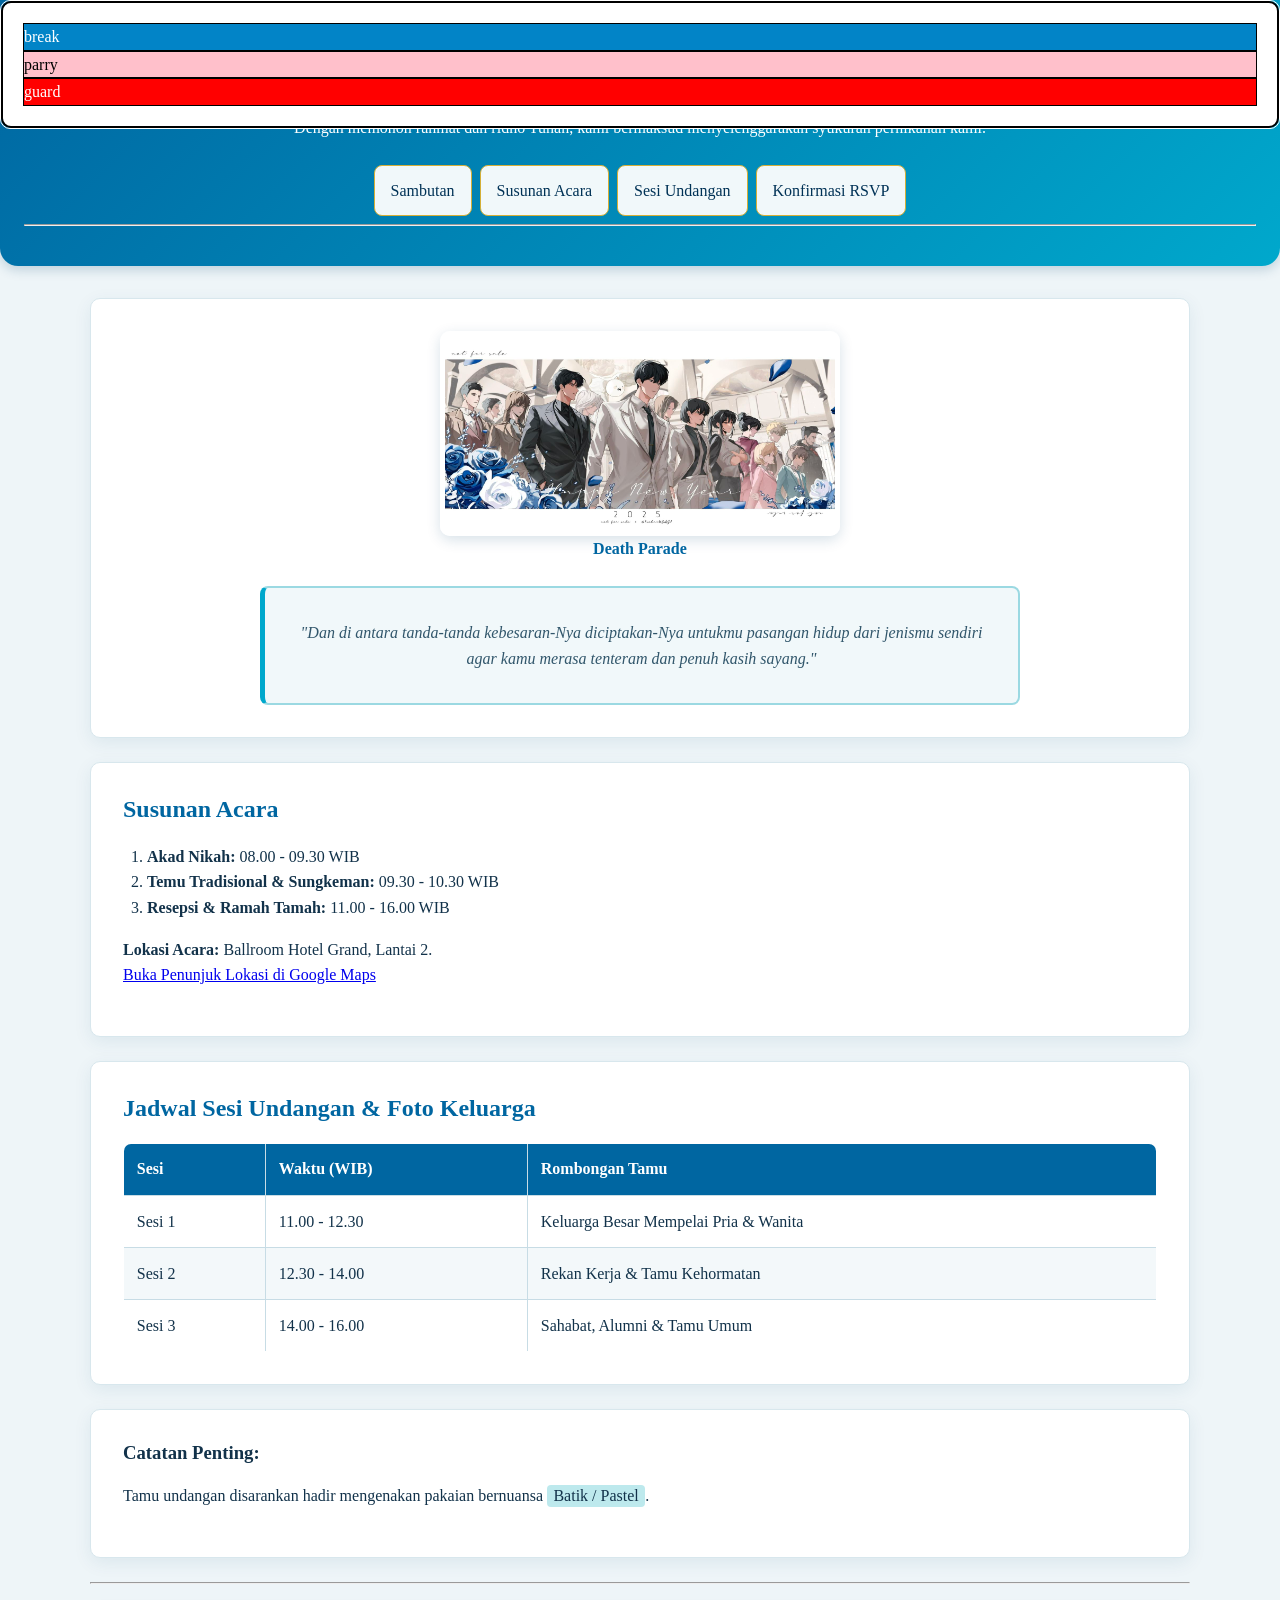
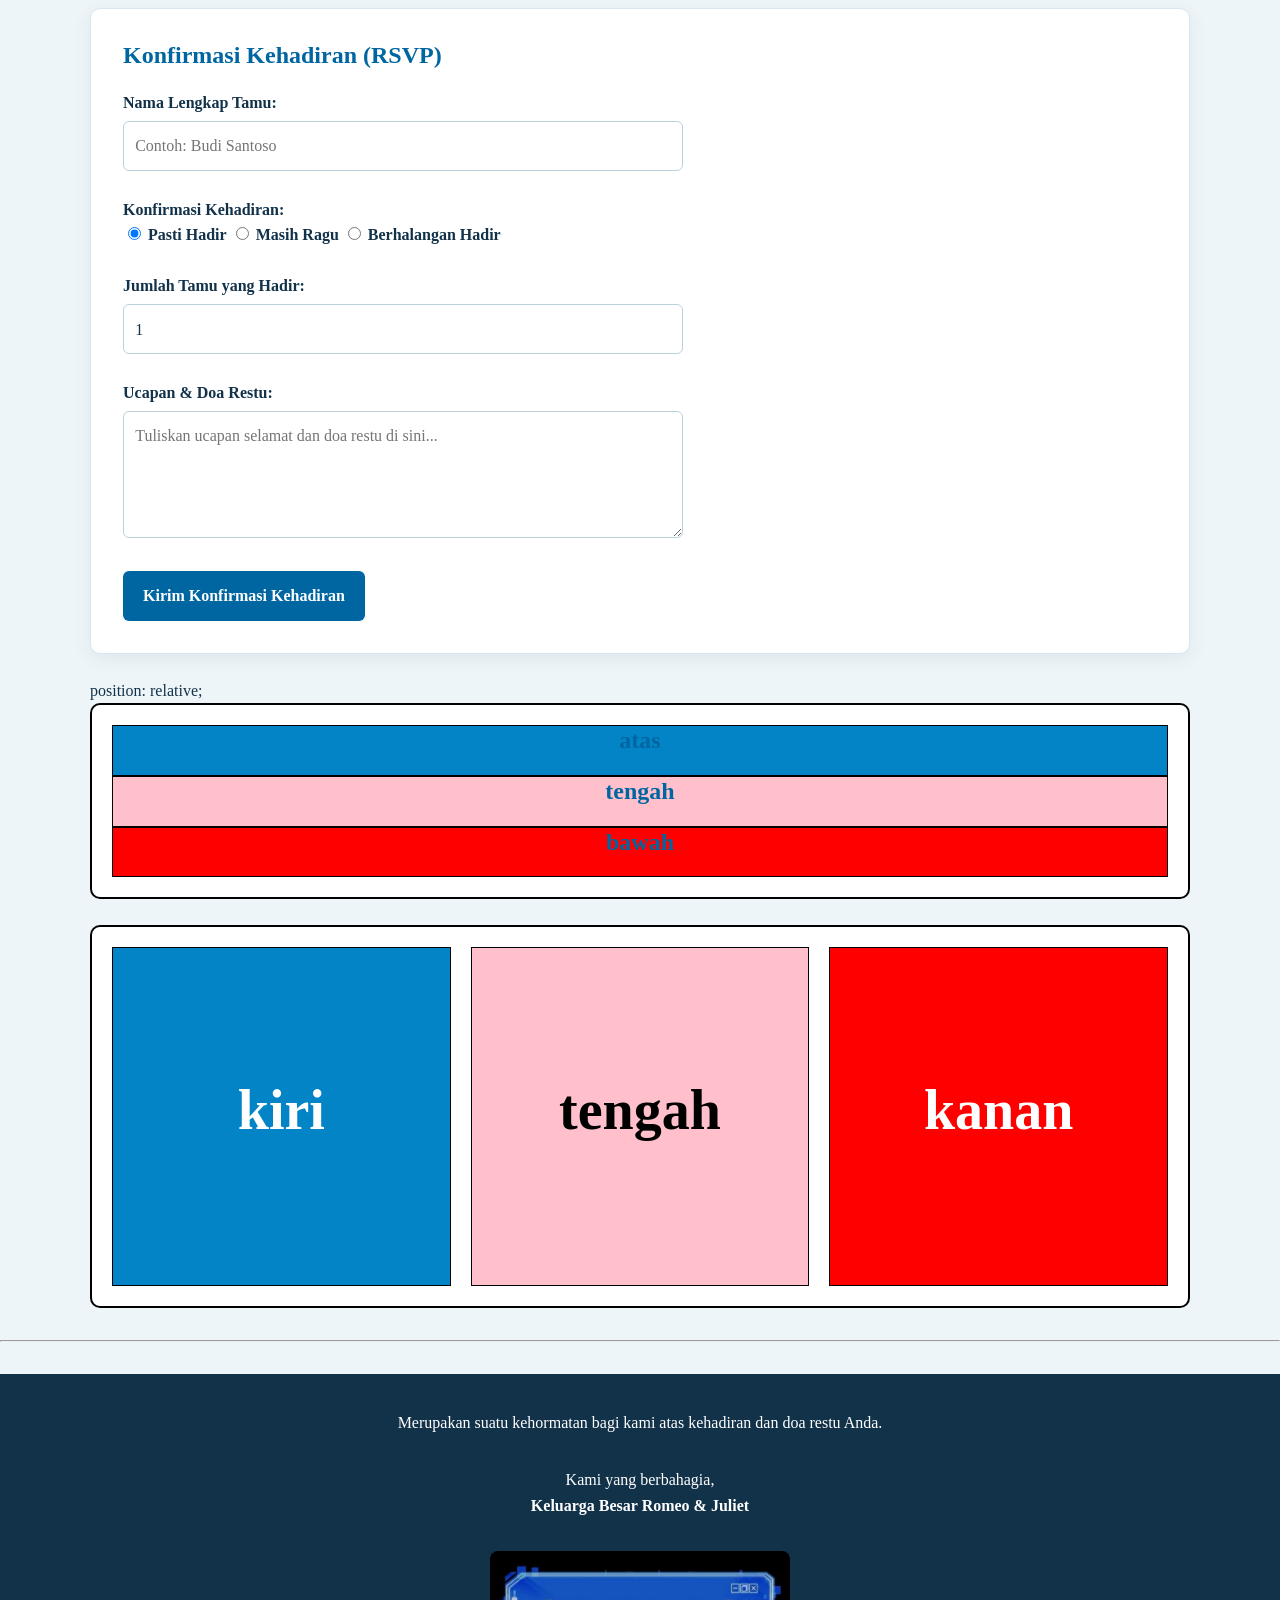
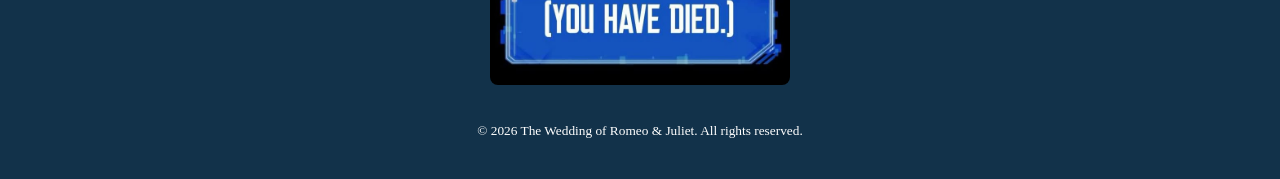
==== Romeo/praktikum/tes.html @ f0bc70b3 "update folder Romeo" ====
<!doctype html>
<html lang="id">
  <head>
    <meta charset="UTF-8" />
    <meta name="viewport" content="width=device-width, initial-scale=1.0" />
    <title>Undangan Pernikahan - Romeo &amp; Juliet</title>
    <link rel="stylesheet" href="asset/style/styles.css" />
  </head>
  
  <body>
    <header class="header-undangan">
      <h1>The Wedding of Romeo &amp; Juliet</h1>
      <p>
        Dengan memohon rahmat dan ridho Tuhan, kami bermaksud menyelenggarakan
        syukuran pernikahan kami.
      </p>
      <nav>
        <ul>
          <li><a href="#sambutan">Sambutan</a></li>
          <li><a href="#acara">Susunan Acara</a></li>
          <li><a href="#jadwal">Sesi Undangan</a></li>
          <li><a href="#rsvp">Konfirmasi RSVP</a></li>
        </ul>
      </nav>
      <hr />
    </header>

    <main>
      <section id="sambutan">
        <figure>
          <img
            src="asset/image/wedd orv.jpg" style="display: block; margin: 0 auto;"
            alt="Foto Mempelai Berdua"
            width="400"
          />
          <figcaption>Death Parade</figcaption>
        </figure>

        <blockquote>
          <p>
            <em
              >"Dan di antara tanda-tanda kebesaran-Nya diciptakan-Nya untukmu
              pasangan hidup dari jenismu sendiri agar kamu merasa tenteram dan
              penuh kasih sayang."</em
            >
          </p>
        </blockquote>
      </section>

      <section id="acara">
        <h2>Susunan Acara</h2>
        <ol type="1">
          <li><strong>Akad Nikah:</strong> 08.00 - 09.30 WIB</li>
          <li>
            <strong>Temu Tradisional &amp; Sungkeman:</strong> 09.30 - 10.30 WIB
          </li>
          <li><strong>Resepsi &amp; Ramah Tamah:</strong> 11.00 - 16.00 WIB</li>
        </ol>

        <p>
          <strong>Lokasi Acara:</strong> Ballroom Hotel Grand, Lantai 2.<br />
          <a href="https://maps.google.com" target="_blank"
            >Buka Penunjuk Lokasi di Google Maps</a
          >
        </p>
      </section>

      <section id="jadwal">
        <h2>Jadwal Sesi Undangan &amp; Foto Keluarga</h2>
        <table border="1">
          <thead>
            <tr>
              <th>Sesi</th>
              <th>Waktu (WIB)</th>
              <th>Rombongan Tamu</th>
            </tr>
          </thead>
          <tbody>
            <tr>
              <td>Sesi 1</td>
              <td>11.00 - 12.30</td>
              <td>Keluarga Besar Mempelai Pria &amp; Wanita</td>
            </tr>
            <tr>
              <td>Sesi 2</td>
              <td>12.30 - 14.00</td>
              <td>Rekan Kerja &amp; Tamu Kehormatan</td>
            </tr>
            <tr>
              <td>Sesi 3</td>
              <td>14.00 - 16.00</td>
              <td>Sahabat, Alumni &amp; Tamu Umum</td>
            </tr>
          </tbody>
        </table>
      </section>

      <aside id="info-dresscode">
        <h3>Catatan Penting:</h3>
        <p>
          Tamu undangan disarankan hadir mengenakan pakaian bernuansa
          <mark>Batik / Pastel</mark>.
        </p>
      </aside>

      <hr />

      <section id="rsvp">
        <h2>Konfirmasi Kehadiran (RSVP)</h2>
        <form action="/kirim-konfirmasi" method="POST">
          <div>
            <label for="namaTamu">Nama Lengkap Tamu:</label><br />
            <input
              type="text"
              id="namaTamu"
              name="nama_tamu"
              placeholder="Contoh: Budi Santoso"
              required
            />
          </div>
          <br />

          <div>
            <label>Konfirmasi Kehadiran:</label><br />
            <input
              type="radio"
              id="hadir"
              name="status_kehadiran"
              value="hadir"
              checked
            />
            <label for="hadir">Pasti Hadir</label>

            <input
              type="radio"
              id="ragu"
              name="status_kehadiran"
              value="ragu"
            />
            <label for="ragu">Masih Ragu</label>

            <input
              type="radio"
              id="tidak"
              name="status_kehadiran"
              value="tidak"
            />
            <label for="tidak">Berhalangan Hadir</label>
          </div>
          <br />

          <div>
            <label for="jumlahOrang">Jumlah Tamu yang Hadir:</label><br />
            <input
              type="number"
              id="jumlahOrang"
              name="jumlah_orang"
              min="1"
              max="5"
              value="1"
            />
          </div>
          <br />

          <div>
            <label for="pesanDoa">Ucapan &amp; Doa Restu:</label><br />
            <textarea
              id="pesanDoa"
              name="pesan_doa"
              rows="4"
              cols="40"
              placeholder="Tuliskan ucapan selamat dan doa restu di sini..."
            ></textarea>
          </div>
          <br />

          <input type="submit" value="Kirim Konfirmasi Kehadiran" />
        </form>
      </section>

      position: relative;
        <div class="nempel">
          <div class="kontainer">
            <div class="item-1">break</div>
            <div class="item-2">parry</div>
            <div class="item-3">guard</div>
          </div>
        </div>

      <div class="kontainer" stye="display: flex; justify-content: space-between; gap: 20px;">
        <div class="item-1" style="flex: 1; text-align: center; display: flex; align-items: center; justify-content: center;">
          <h2>atas</h2>
        </div>
        <div class="item-2" style="flex: 1; text-align: center; display: flex; align-items: center; justify-content: center;">
          <h2>tengah</h2>
        </div>
        <div class="item-3" style="flex: 1; text-align: center; display: flex; align-items: center; justify-content: center;">
          <h2>bawah</h2>
        </div>
      </div>

      <br />
      
      <div class="kontainer" style="display: flex; justify-content: space-between; gap: 20px;">
        <div class="item-1" style="flex: 1; text-align: center; aspect-ratio: 1/1; display: flex; align-items: center; justify-content: center;">
          <h1>kiri</h1>
        </div>
        <div class="item-2" style="flex: 1; text-align: center; aspect-ratio: 1/1; display: flex; align-items: center; justify-content: center;">
          <h1>tengah</h1>
        </div>
        <div class="item-3" style="flex: 1; text-align: center; aspect-ratio: 1/1; display: flex; align-items: center; justify-content: center;">
          <h1>kanan</h1>
        </div>
      </div>
    </main>

    <hr />

    <footer id="footer-undangan">
      <p>
        Merupakan suatu kehormatan bagi kami atas kehadiran dan doa restu Anda.
      </p>
      <p>
        Kami yang berbahagia,<br /><strong
          >Keluarga Besar Romeo &amp; Juliet</strong
        >
      </p>
      <img
        src="asset/image/yhd.jpg"
        alt="Foto kenangan Romeo dan Juliet"
        width="300"
      />
      <p>
        <small
          >&copy; 2026 The Wedding of Romeo &amp; Juliet. All rights
          reserved.</small
        >
      </p>
    </footer>
  </body>
</html>
---- Romeo/praktikum/asset/style/styles.css ----
/* Menyamakan ukuran elemen dengan memasukkan padding dan border ke dalam ukurannya. */
* {
  box-sizing: border-box;
}

/* Mengatur tampilan dasar seluruh halaman. */
body {
  margin: 0;
  min-height: 100vh;
  font-family: Georgia, "Times New Roman", serif;
  line-height: 1.6;
  color: #12324a;
  background: #eef5f8;
}

/* Mengatur jarak atas dan tinggi baris judul. */
h1,
h2,
h3 {
  margin-top: 0;
  line-height: 1.2;
}

/* Mengatur ukuran dan jarak judul utama. */
h1 {
  margin-bottom: 0.75rem;
  font-size: clamp(2rem, 5vw, 3.5rem);
}

/* Memberi warna pada judul bagian konten. */
h2 {
  color: #0066a1;
}

/* Membatasi lebar konten utama dan memusatkannya. */
main {
  width: min(100% - 2rem, 1100px);
  margin: 2rem auto;
}

/* Mengatur susunan daftar menu navigasi. */
nav ul {
  display: flex;
  flex-wrap: wrap;
  gap: 0.5rem;
  justify-content: center;
  margin: 1.5rem auto 0;
  padding: 0;
  list-style: none;
}

/* Menghilangkan garis bawah pada tautan navigasi. */
nav a {
  color: inherit;
  text-decoration: none;
}

/* Membuat section dan aside tampil sebagai panel konten. */
section,
aside {
  margin: 1.5rem 0;
  padding: clamp(1rem, 3vw, 2rem);
  background: #ffffff;
  border: 1px solid #d8e7ed;
  border-radius: 10px;
  box-shadow: 0 5px 18px rgba(0, 71, 112, 0.08);
}

/* Memusatkan figure dan mengatur jarak bawahnya. */
figure {
  margin: 0 auto 1.5rem;
  text-align: center;
}

/* Mengatur ukuran, border, dan bayangan gambar utama. */
figure img {
  display: block;
  width: min(100%, 400px);
  margin: 0 auto 0.75rem;
  border: 5px solid #ffffff;
  border-radius: 10px;
  box-shadow: 0 4px 14px rgba(0, 71, 112, 0.16);
}

/* Menegaskan teks keterangan gambar. */
figcaption {
  font-weight: bold;
  color: #0066a1;
}

/* Menata kutipan agar tampil sebagai blok yang menonjol. */
blockquote {
  max-width: 760px;
  margin: 1.5rem auto 0;
  padding: 1rem 1.5rem;
  color: #31566b;
  text-align: center;
  border: 2px solid #9bd9e2;
  border-left: 5px solid #00a8cc;
  border-radius: 8px;
  background: #f1f8fa;
}

/* Mengatur jarak isi daftar acara dari tepi kiri. */
ol {
  padding-left: 1.5rem;
}

/* Membuat tabel memenuhi lebar panel. */
table {
  width: 100%;
  border-collapse: collapse;
  overflow: hidden;
  border: 1px solid #c7dce5;
  border-radius: 8px;
}

/* Mengatur jarak dan garis setiap sel tabel. */
th,
td {
  padding: 0.8rem;
  text-align: left;
  border: 1px solid #c7dce5;
}

/* Memberi warna latar pada kepala tabel. */
th {
  color: #ffffff;
  background: #0066a1;
}

/* Memberi warna berbeda pada baris tabel genap. */
tr:nth-child(even) {
  background: #f3f8fa;
}

/* Menata penanda teks dress code. */
mark {
  padding: 0.15rem 0.4rem;
  color: #12324a;
  background: #bde9ed;
  border-radius: 4px;
}

/* Menebalkan label pada formulir. */
label {
  font-weight: bold;
}

/* Mengatur tampilan input teks, angka, dan textarea. */
input[type="text"],
input[type="number"],
/* Mengizinkan textarea diubah tingginya. */
textarea {
  width: 100%;
  max-width: 560px;
  margin-top: 0.35rem;
  padding: 0.7rem;
  font: inherit;
  color: #12324a;
  border: 1px solid #b9d1dc;
  border-radius: 6px;
}

textarea {
  resize: vertical;
}

/* Menata tombol kirim formulir. */
input[type="submit"] {
  padding: 0.75rem 1.25rem;
  font: inherit;
  font-weight: bold;
  color: #ffffff;
  cursor: pointer;
  background: #0066a1;
  border: 0;
  border-radius: 6px;
}

/* Mengubah warna tombol ketika kursor berada di atasnya. */
input[type="submit"]:hover {
  background: #064f79;
}

/* Mengatur tampilan header undangan. */
.header-undangan {
  padding: 2rem 1.5rem;
  color: #ffffff;
  text-align: center;
  background: linear-gradient(135deg, #0066a1, #00a8cc);
  border-radius: 0 0 18px 18px;
  box-shadow: 0 4px 12px rgba(0, 71, 112, 0.2);
}

/* Memusatkan seluruh isi footer undangan. */
#footer-undangan {
  margin-top: 2rem;
  padding: 1.25rem;
  display: flex;
  flex-direction: column;
  align-items: center;
  color: #ffffff;
  text-align: center;
  background-color: #12324a;
}

/* Mengatur ukuran dan posisi gambar di footer. */
#footer-undangan img {
  display: block;
  width: min(100%, 300px);
  margin: 1rem auto;
  border-radius: 8px;
}

/* Menata setiap item menu navigasi. */
nav li {
  display: flex;
  align-items: center;
  padding: 0.75rem 1rem;
  color: #003256;
  list-style: none;
  border: 1px solid #d4af37;
  border-radius: 8px;
  background-color: #f1f8fa;
  transition: background-color 0.2s ease, color 0.2s ease, border-color 0.2s ease;
}

/* Mengubah tampilan item menu saat disentuh kursor. */
nav li:hover {
  color: #ffffff;
  background-color: #0089b8;
  border-color: #ffffff;
}

/* Membuat semua gambar tidak melebihi lebar wadahnya. */
img {
  max-width: 100%;
  height: auto;
}

/* Menyesuaikan tampilan halaman pada layar kecil. */
@media (max-width: 600px) {
  /* Mengurangi padding header pada layar kecil. */
  .header-undangan {
    padding: 1.5rem 1rem;
  }

  /* Menyusun menu secara vertikal pada layar kecil. */
  nav ul {
    flex-direction: column;
  }

  /* Memusatkan teks setiap item menu pada layar kecil. */
  nav li {
    justify-content: center;
  }

  /* Mengurangi lebar dan jarak konten utama pada layar kecil. */
  main {
    width: min(100% - 1rem, 1100px);
    margin: 1rem auto;
  }

  /* Mengizinkan tabel digeser secara horizontal pada layar kecil. */
  table {
    display: block;
    overflow-x: auto;
    white-space: nowrap;
  }

  /* Mengurangi padding sel tabel pada layar kecil. */
  th,
  td {
    padding: 0.65rem;
  }
}

.kontainer {
  padding: 20px;
  border-radius: 10px;
  background-color: #ffffff;
  border: 2px solid black;
  position: relative;
}

.nempel {
  border: 0.5px solid rgb(255, 255, 255);
  border-radius: 10px;
  position: fixed;
  top: 0px;
  left: 0px;
  width: 100%;
}

.item-1 {
  background-color: #0284c7;
  border: 1px solid black;
  color: #ffffff;
}

.item-2 {
  background-color: pink;
  border: 1px solid black;
  color: #000000;
}

.item-3 {
  background-color: red;
  border: 1px solid black;
  color: #ffffff;
}
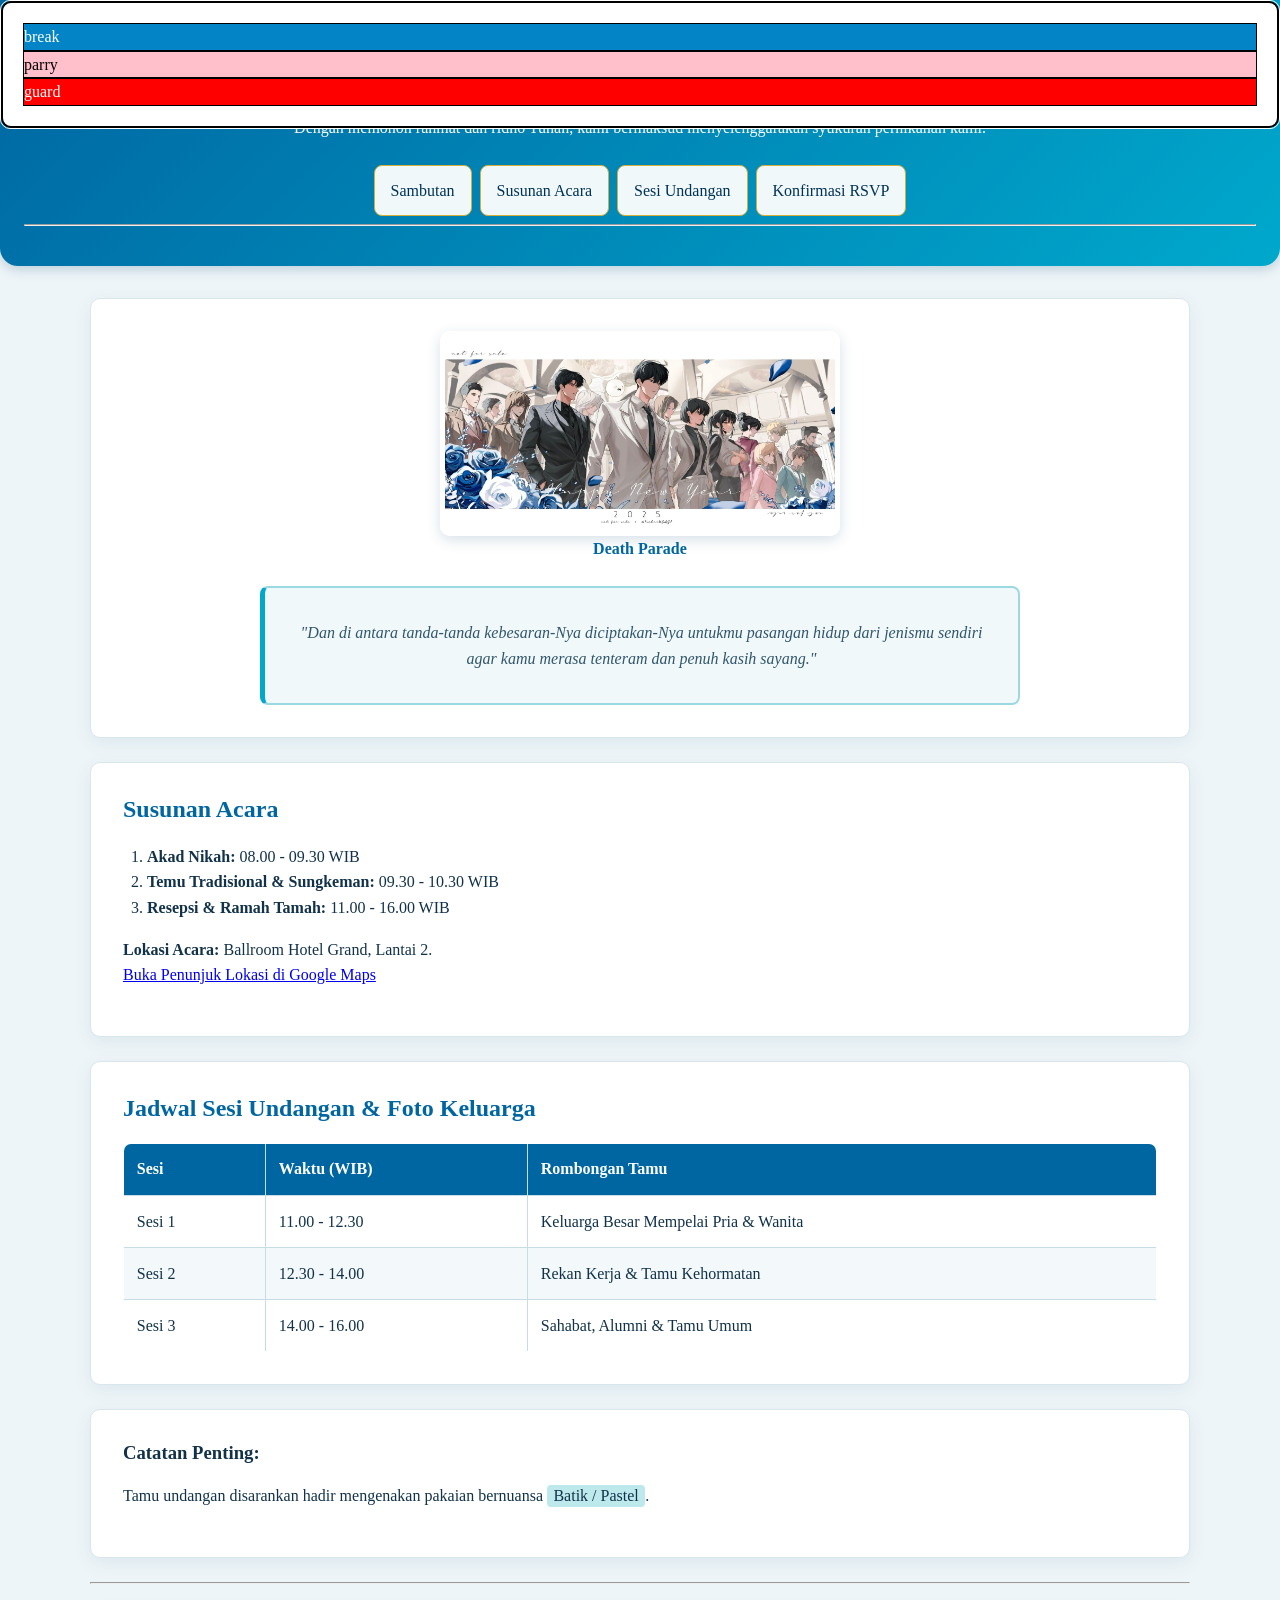
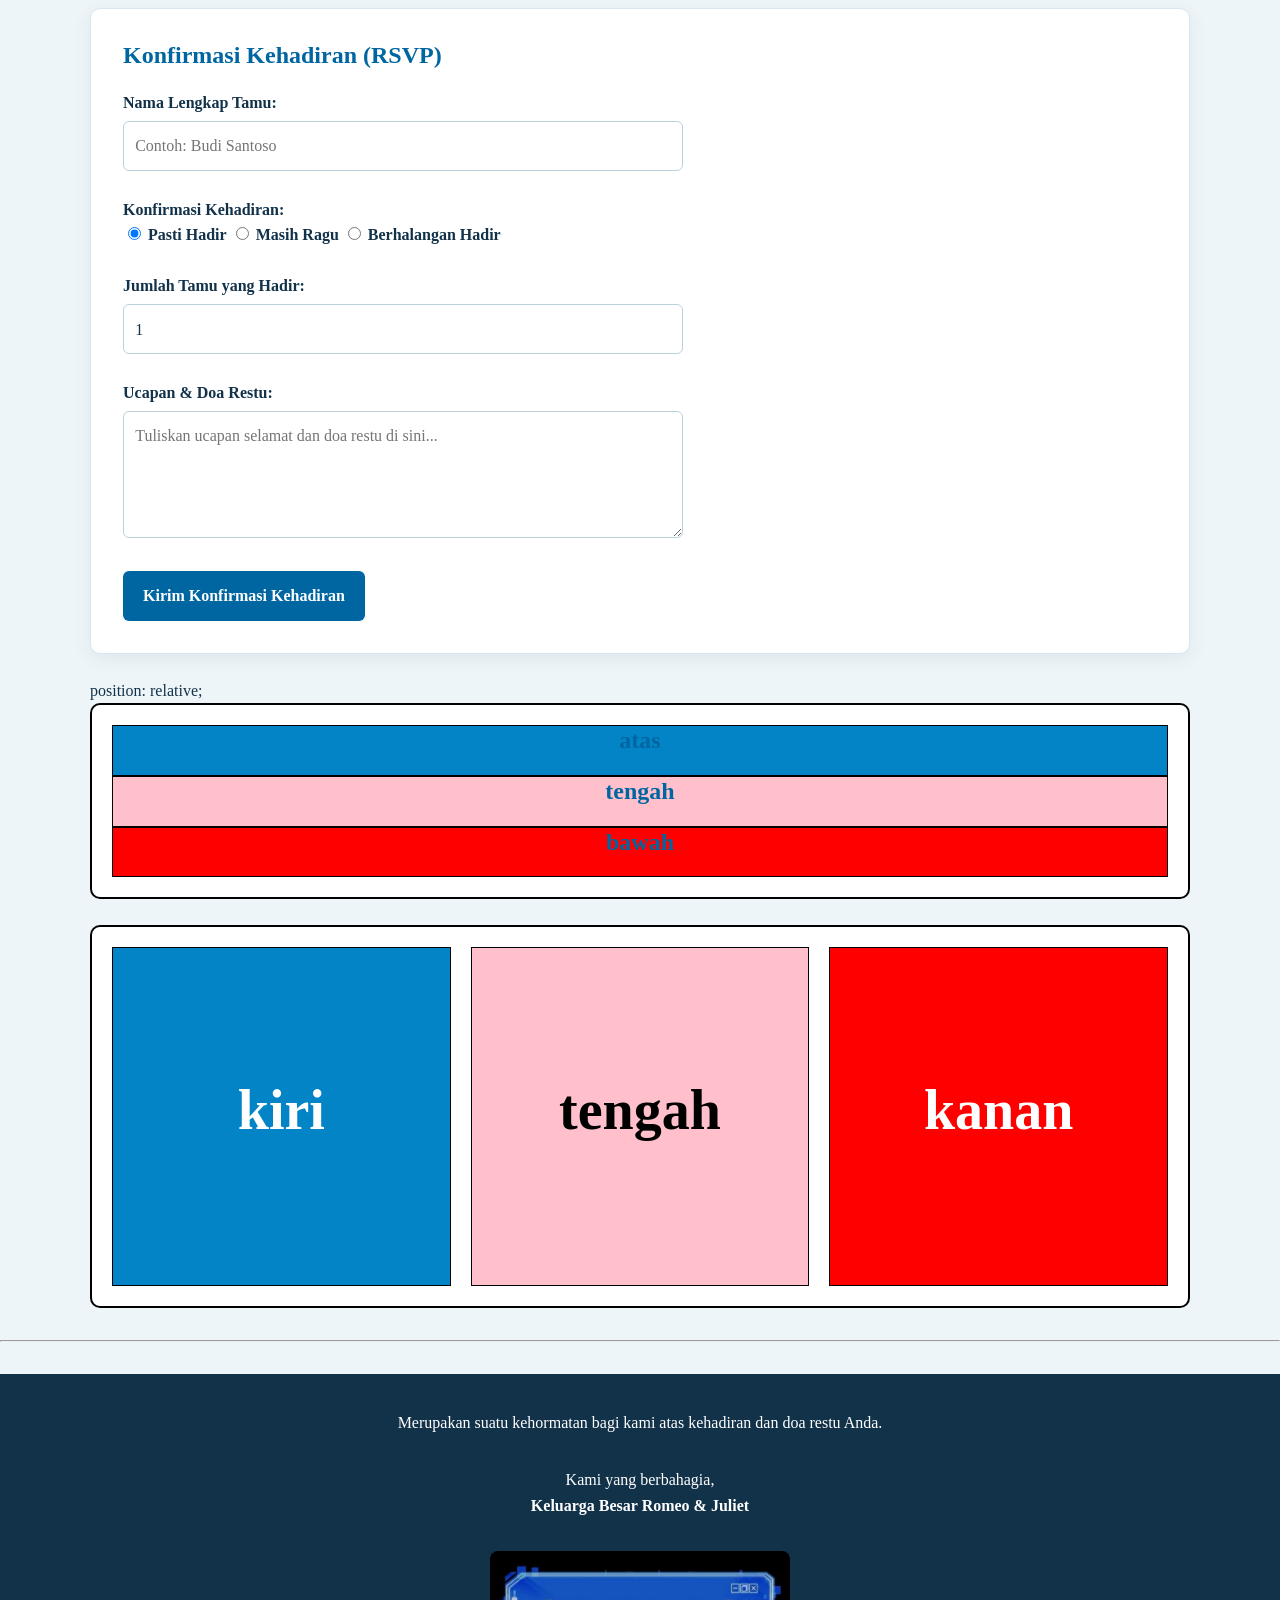
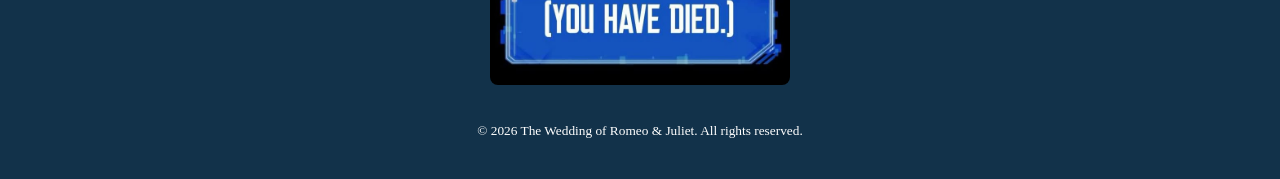
==== commit f0ffc8e5: "up" ====
--- a/Romeo/praktikum/tes.html
+++ b/Romeo/praktikum/tes.html
@@ -5,6 +5,7 @@
     <meta name="viewport" content="width=device-width, initial-scale=1.0" />
     <title>Undangan Pernikahan - Romeo &amp; Juliet</title>
     <link rel="stylesheet" href="asset/style/styles.css" />
+    <script src="asset/js/script.js" defer></script>
   </head>
   
   <body>
